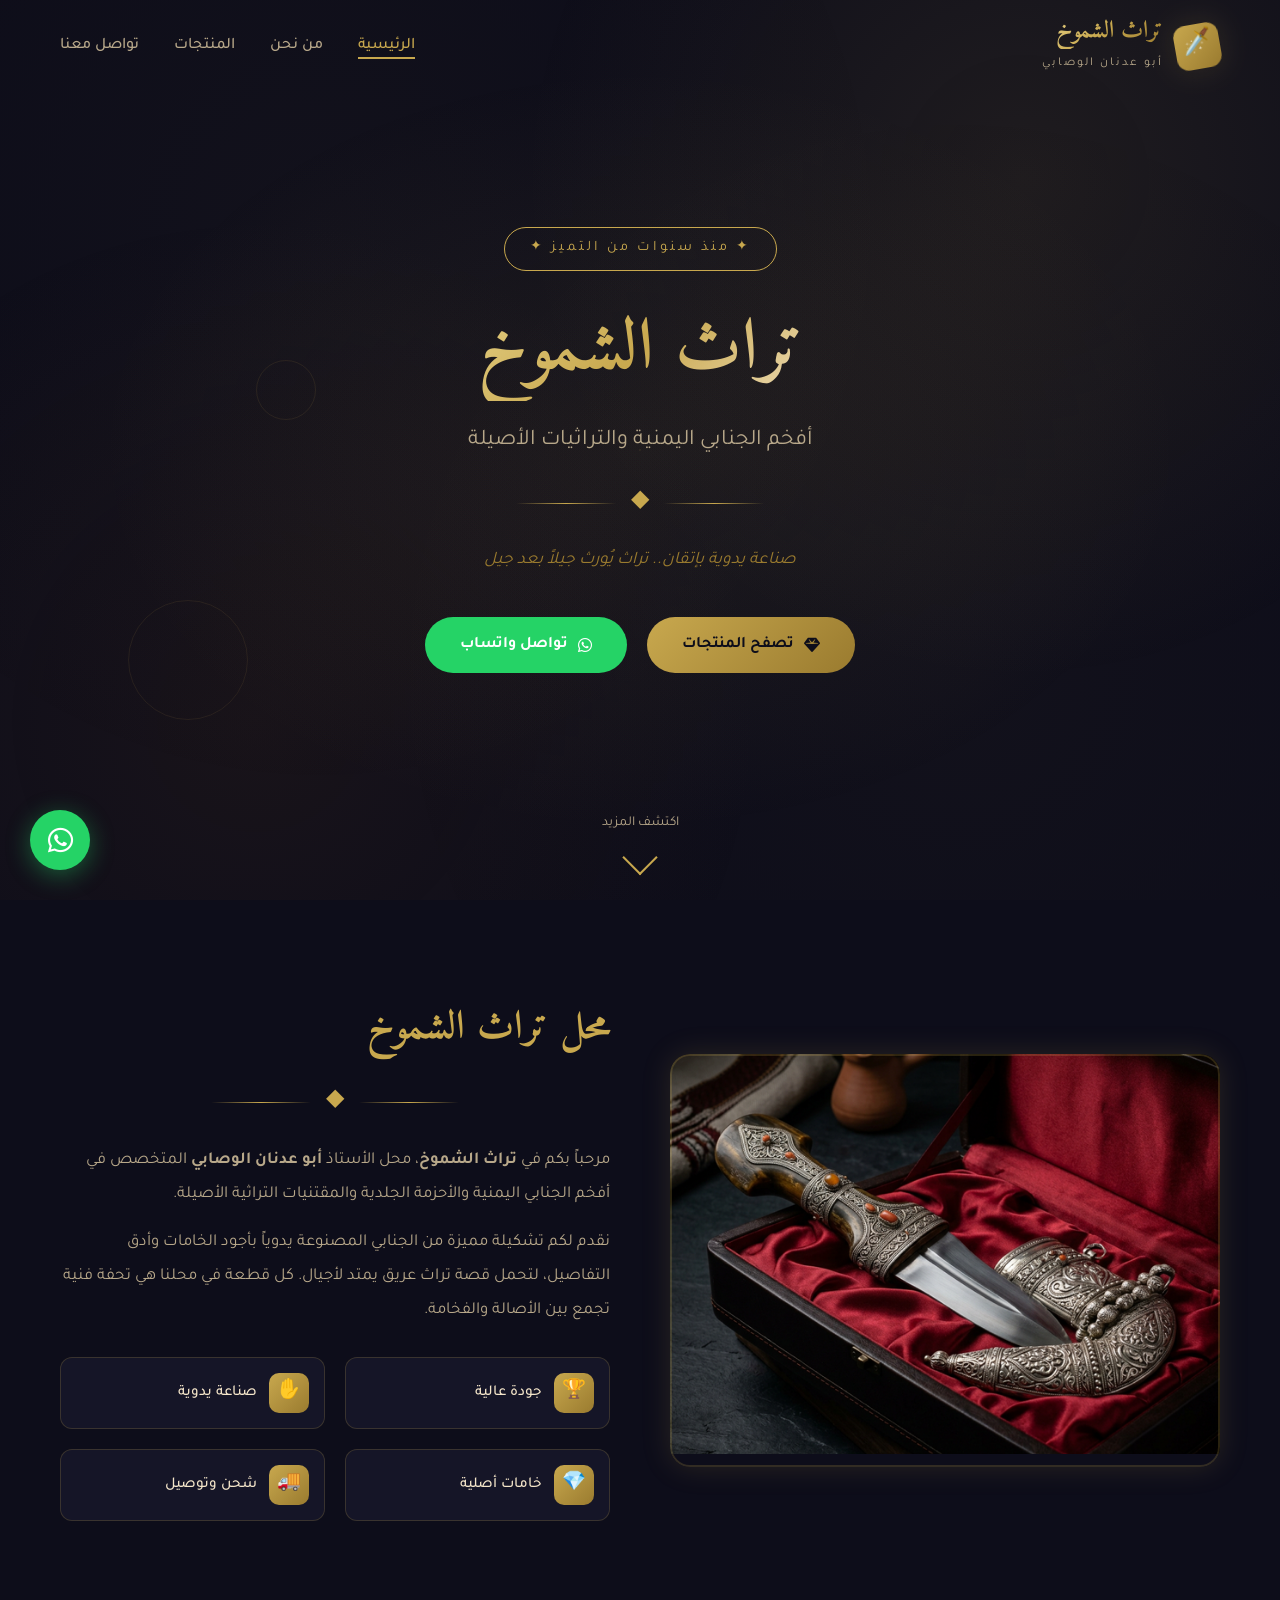
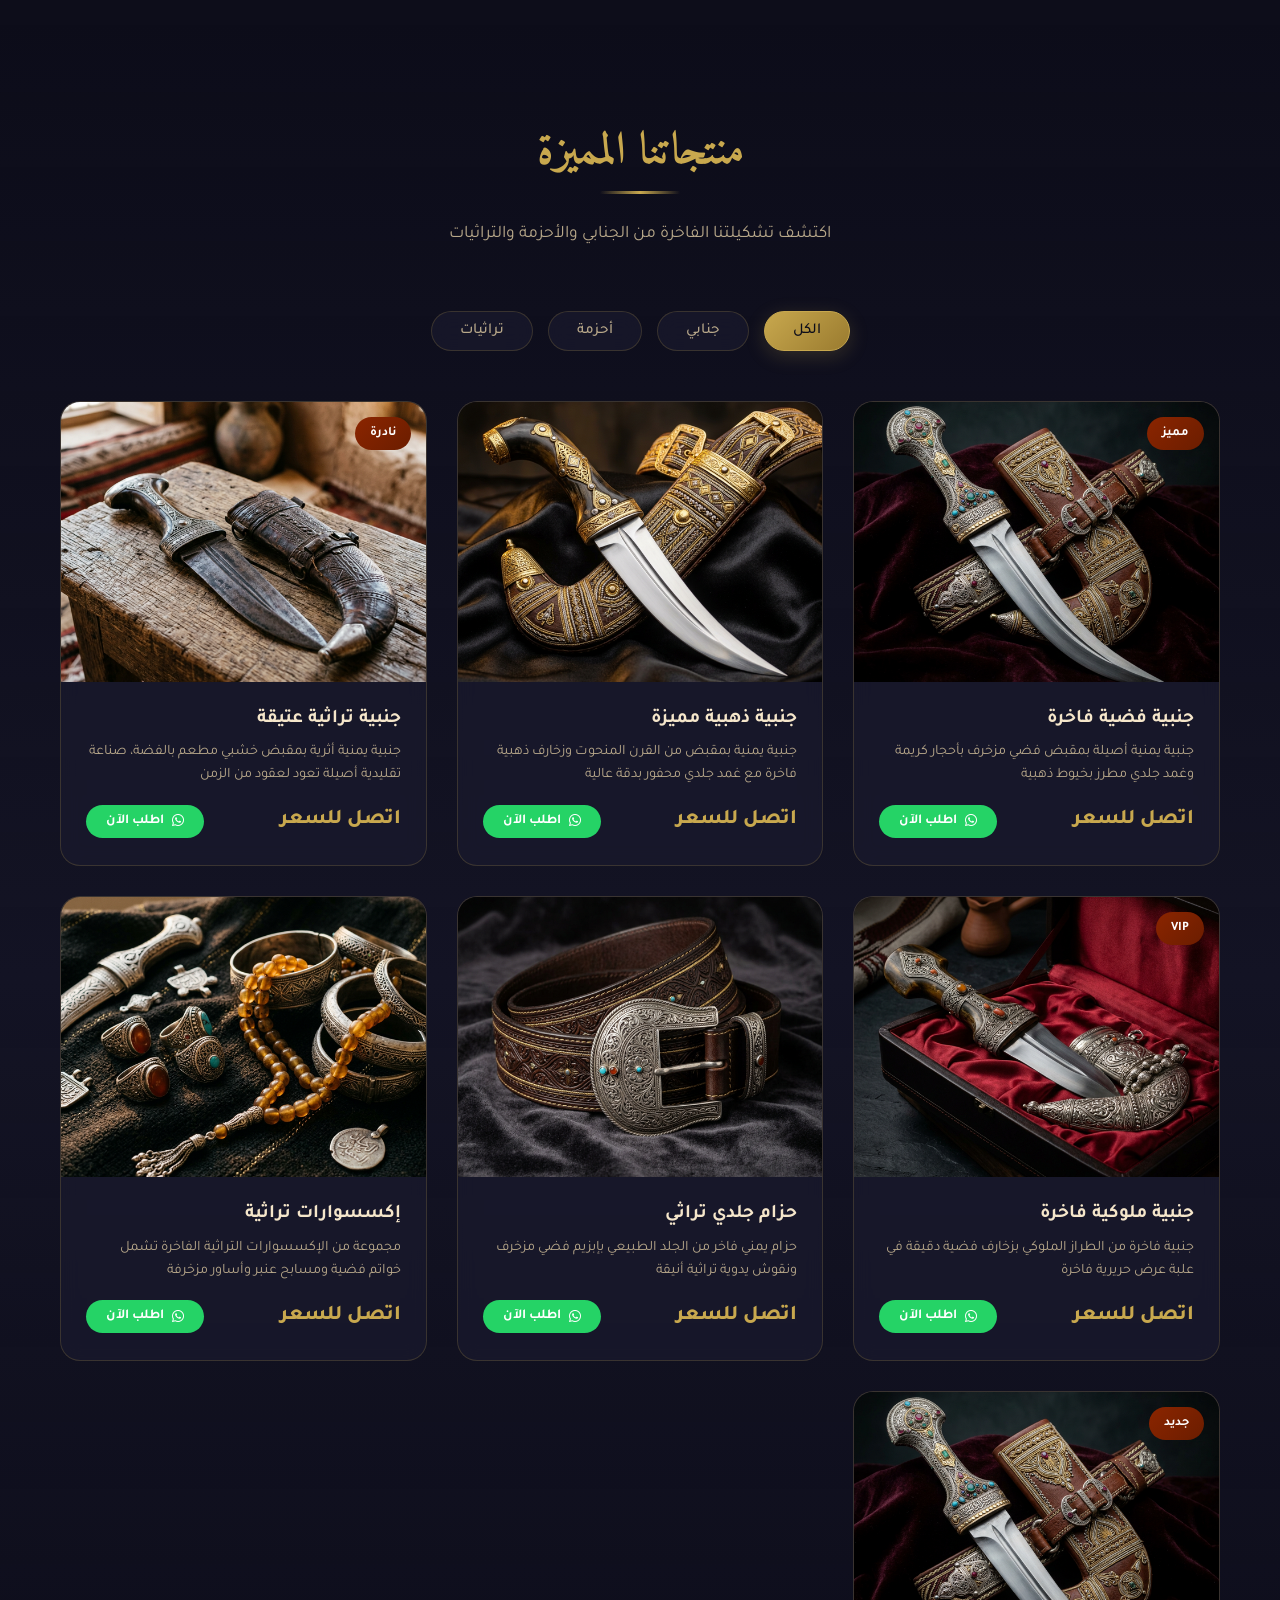
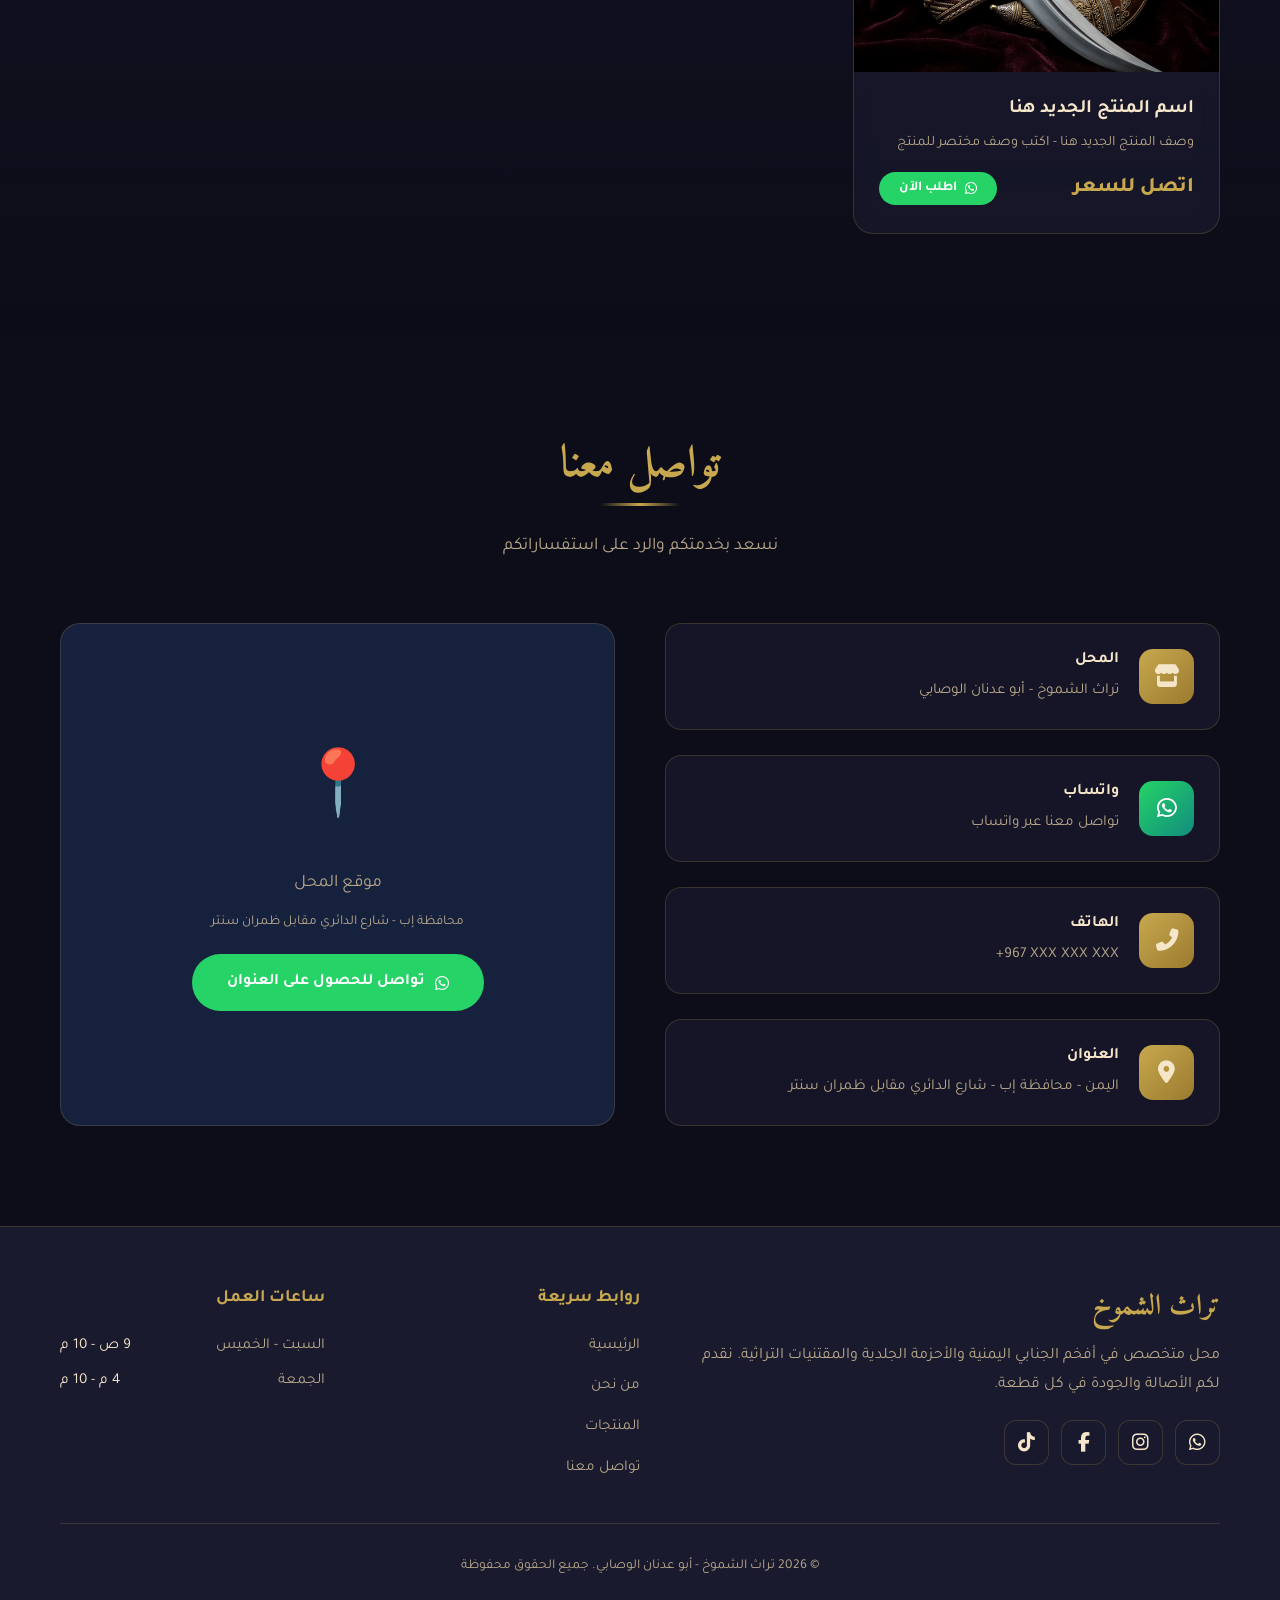
==== index.html @ 175dd7be "موقع تراث الشموخ مع لوحة الادارة و Firebase" ====
<!DOCTYPE html>
<html lang="ar" dir="rtl">
<head>
    <meta charset="UTF-8">
    <meta name="viewport" content="width=device-width, initial-scale=1.0">
    <meta name="description" content="تراث الشموخ - محل أبو عدنان الوصابي للجنابي والأحزمة والتراثيات. أفخم الجنابي اليمنية والأحزمة الجلدية والمقتنيات التراثية.">
    <meta name="keywords" content="جنابي, جنبية يمنية, أحزمة, تراثيات, أبو عدنان, الوصابي, تراث الشموخ">
    <title>تراث الشموخ | محل أبو عدنان الوصابي للجنابي والتراثيات</title>
    <link rel="stylesheet" href="style.css">
    <link rel="stylesheet" href="admin.css">
    <link rel="stylesheet" href="https://cdnjs.cloudflare.com/ajax/libs/font-awesome/6.5.1/css/all.min.css">
</head>
<body>

    <!-- ========== NAVIGATION ========== -->
    <nav class="navbar" id="navbar">
        <div class="container">
            <a href="#" class="logo">
                <div class="logo-icon">🗡️</div>
                <div class="logo-text">
                    <h1>تراث الشموخ</h1>
                    <span>أبو عدنان الوصابي</span>
                </div>
            </a>
            <ul class="nav-links" id="navLinks">
                <li><a href="#home" class="active">الرئيسية</a></li>
                <li><a href="#about">من نحن</a></li>
                <li><a href="#products">المنتجات</a></li>
                <li><a href="#contact">تواصل معنا</a></li>
            </ul>
            <div class="hamburger" id="hamburger">
                <span></span>
                <span></span>
                <span></span>
            </div>
        </div>
    </nav>

    <!-- ========== HERO SECTION ========== -->
    <section class="hero" id="home">
        <div class="hero-pattern"></div>
        <div class="floating-shape"></div>
        <div class="floating-shape"></div>
        <div class="floating-shape"></div>
        
        <div class="hero-content">
            <div class="hero-badge">✦ منذ سنوات من التميز ✦</div>
            <h1>تراث الشموخ</h1>
            <p class="subtitle">أفخم الجنابي اليمنية والتراثيات الأصيلة</p>
            <div class="ornament"><span>◆</span></div>
            <p class="tagline">صناعة يدوية بإتقان.. تراث يُورث جيلاً بعد جيل</p>
            <div class="hero-buttons">
                <a href="#products" class="btn btn-primary">
                    <i class="fas fa-gem"></i>
                    تصفح المنتجات
                </a>
                <a href="https://wa.me/967XXXXXXXXX" target="_blank" class="btn btn-whatsapp">
                    <i class="fab fa-whatsapp"></i>
                    تواصل واتساب
                </a>
            </div>
        </div>

        <div class="scroll-indicator">
            <span>اكتشف المزيد</span>
            <div class="arrow"></div>
        </div>
    </section>

    <!-- ========== ABOUT SECTION ========== -->
    <section class="about" id="about">
        <div class="container">
            <div class="about-grid">
                <div class="about-image animate-on-scroll">
                    <img src="images/janbiya_premium.png" alt="تراث الشموخ - جنبية فاخرة">
                </div>
                <div class="about-text animate-on-scroll">
                    <h2>محل تراث الشموخ</h2>
                    <div class="ornament"><span>◆</span></div>
                    <p>
                        مرحباً بكم في <strong>تراث الشموخ</strong>، محل الأستاذ <strong>أبو عدنان الوصابي</strong> المتخصص في أفخم الجنابي اليمنية والأحزمة الجلدية والمقتنيات التراثية الأصيلة.
                    </p>
                    <p>
                        نقدم لكم تشكيلة مميزة من الجنابي المصنوعة يدوياً بأجود الخامات وأدق التفاصيل، لتحمل قصة تراث عريق يمتد لأجيال. كل قطعة في محلنا هي تحفة فنية تجمع بين الأصالة والفخامة.
                    </p>
                    <div class="about-features">
                        <div class="feature-item">
                            <div class="feature-icon">🏆</div>
                            <span>جودة عالية</span>
                        </div>
                        <div class="feature-item">
                            <div class="feature-icon">✋</div>
                            <span>صناعة يدوية</span>
                        </div>
                        <div class="feature-item">
                            <div class="feature-icon">💎</div>
                            <span>خامات أصلية</span>
                        </div>
                        <div class="feature-item">
                            <div class="feature-icon">🚚</div>
                            <span>شحن وتوصيل</span>
                        </div>
                    </div>
                </div>
            </div>
        </div>
    </section>

    <!-- ========== PRODUCTS SECTION ========== -->
    <section class="products" id="products">
        <div class="container">
            <div class="section-title animate-on-scroll">
                <h2>منتجاتنا المميزة</h2>
                <p>اكتشف تشكيلتنا الفاخرة من الجنابي والأحزمة والتراثيات</p>
            </div>

            <div class="filter-buttons animate-on-scroll">
                <button class="filter-btn active" data-filter="all">الكل</button>
                <button class="filter-btn" data-filter="janbiya">جنابي</button>
                <button class="filter-btn" data-filter="belt">أحزمة</button>
                <button class="filter-btn" data-filter="heritage">تراثيات</button>
            </div>

            <div class="products-grid" id="productsGrid">
                <!-- Product 1 -->
                <div class="product-card" data-category="janbiya">
                    <div class="product-badge">مميز</div>
                    <div class="product-image" onclick="openLightbox(this)">
                        <img src="images/janbiya_silver.png" alt="جنبية فضية فاخرة">
                        <div class="product-overlay">
                            <button class="view-btn"><i class="fas fa-search-plus"></i> عرض الصورة</button>
                        </div>
                    </div>
                    <div class="product-info">
                        <h3>جنبية فضية فاخرة</h3>
                        <p class="product-desc">جنبية يمنية أصيلة بمقبض فضي مزخرف بأحجار كريمة وغمد جلدي مطرز بخيوط ذهبية</p>
                        <div class="product-footer">
                            <div class="product-price">
                                اتصل للسعر
                            </div>
                            <button class="order-btn" onclick="orderViaWhatsApp('جنبية فضية فاخرة')">
                                <i class="fab fa-whatsapp"></i> اطلب الآن
                            </button>
                        </div>
                    </div>
                </div>

                <!-- Product 2 -->
                <div class="product-card" data-category="janbiya">
                    <div class="product-image" onclick="openLightbox(this)">
                        <img src="images/janbiya_gold.png" alt="جنبية ذهبية مميزة">
                        <div class="product-overlay">
                            <button class="view-btn"><i class="fas fa-search-plus"></i> عرض الصورة</button>
                        </div>
                    </div>
                    <div class="product-info">
                        <h3>جنبية ذهبية مميزة</h3>
                        <p class="product-desc">جنبية يمنية بمقبض من القرن المنحوت وزخارف ذهبية فاخرة مع غمد جلدي محفور بدقة عالية</p>
                        <div class="product-footer">
                            <div class="product-price">
                                اتصل للسعر
                            </div>
                            <button class="order-btn" onclick="orderViaWhatsApp('جنبية ذهبية مميزة')">
                                <i class="fab fa-whatsapp"></i> اطلب الآن
                            </button>
                        </div>
                    </div>
                </div>

                <!-- Product 3 -->
                <div class="product-card" data-category="janbiya">
                    <div class="product-badge">نادرة</div>
                    <div class="product-image" onclick="openLightbox(this)">
                        <img src="images/janbiya_antique.png" alt="جنبية تراثية عتيقة">
                        <div class="product-overlay">
                            <button class="view-btn"><i class="fas fa-search-plus"></i> عرض الصورة</button>
                        </div>
                    </div>
                    <div class="product-info">
                        <h3>جنبية تراثية عتيقة</h3>
                        <p class="product-desc">جنبية يمنية أثرية بمقبض خشبي مطعم بالفضة، صناعة تقليدية أصيلة تعود لعقود من الزمن</p>
                        <div class="product-footer">
                            <div class="product-price">
                                اتصل للسعر
                            </div>
                            <button class="order-btn" onclick="orderViaWhatsApp('جنبية تراثية عتيقة')">
                                <i class="fab fa-whatsapp"></i> اطلب الآن
                            </button>
                        </div>
                    </div>
                </div>

                <!-- Product 4 -->
                <div class="product-card" data-category="janbiya">
                    <div class="product-badge">VIP</div>
                    <div class="product-image" onclick="openLightbox(this)">
                        <img src="images/janbiya_premium.png" alt="جنبية ملوكية فاخرة">
                        <div class="product-overlay">
                            <button class="view-btn"><i class="fas fa-search-plus"></i> عرض الصورة</button>
                        </div>
                    </div>
                    <div class="product-info">
                        <h3>جنبية ملوكية فاخرة</h3>
                        <p class="product-desc">جنبية فاخرة من الطراز الملوكي بزخارف فضية دقيقة في علبة عرض حريرية فاخرة</p>
                        <div class="product-footer">
                            <div class="product-price">
                                اتصل للسعر
                            </div>
                            <button class="order-btn" onclick="orderViaWhatsApp('جنبية ملوكية فاخرة')">
                                <i class="fab fa-whatsapp"></i> اطلب الآن
                            </button>
                        </div>
                    </div>
                </div>

                <!-- Product 5 -->
                <div class="product-card" data-category="belt">
                    <div class="product-image" onclick="openLightbox(this)">
                        <img src="images/belt_traditional.png" alt="حزام جلدي تراثي">
                        <div class="product-overlay">
                            <button class="view-btn"><i class="fas fa-search-plus"></i> عرض الصورة</button>
                        </div>
                    </div>
                    <div class="product-info">
                        <h3>حزام جلدي تراثي</h3>
                        <p class="product-desc">حزام يمني فاخر من الجلد الطبيعي بإبزيم فضي مزخرف ونقوش يدوية تراثية أنيقة</p>
                        <div class="product-footer">
                            <div class="product-price">
                                اتصل للسعر
                            </div>
                            <button class="order-btn" onclick="orderViaWhatsApp('حزام جلدي تراثي')">
                                <i class="fab fa-whatsapp"></i> اطلب الآن
                            </button>
                        </div>
                    </div>
                </div>

                <!-- Product 6 -->
                <div class="product-card" data-category="heritage">
                    <div class="product-image" onclick="openLightbox(this)">
                        <img src="images/heritage_accessories.png" alt="إكسسوارات تراثية">
                        <div class="product-overlay">
                            <button class="view-btn"><i class="fas fa-search-plus"></i> عرض الصورة</button>
                        </div>
                    </div>
                    <div class="product-info">
                        <h3>إكسسوارات تراثية</h3>
                        <p class="product-desc">مجموعة من الإكسسوارات التراثية الفاخرة تشمل خواتم فضية ومسابح عنبر وأساور مزخرفة</p>
                        <div class="product-footer">
                            <div class="product-price">
                                اتصل للسعر
                            </div>
                            <button class="order-btn" onclick="orderViaWhatsApp('إكسسوارات تراثية')">
                                <i class="fab fa-whatsapp"></i> اطلب الآن
                            </button>
                        </div>
                    </div>
                </div>

                <!-- ============================================================
                     📋 دليل إضافة منتج جديد:
                     ============================================================
                     1. انسخ كارت المنتج أدناه (من <div class="product-card" إلى </div> الأخيرة)
                     2. غيّر الصورة: ضع صورة المنتج في مجلد images واكتب اسمها في src
                     3. غيّر اسم المنتج في <h3>
                     4. غيّر الوصف في <p class="product-desc">
                     5. غيّر الفئة في data-category: اكتب "janbiya" للجنابي أو "belt" للأحزمة أو "heritage" للتراثيات
                     
                     ⭐ لإخفاء المنتج عن الزوار: أضف data-hidden="true" 
                     ⭐ لإظهار المنتج للزوار: احذف data-hidden="true" أو غيّرها إلى data-hidden="false"
                     ⭐ لإضافة شارة (مميز/نادرة/VIP): أضف <div class="product-badge">مميز</div> بعد بداية product-card
                     ============================================================ -->

                <!-- 🔒 منتج مخفي - مثال (غيّر data-hidden="false" لإظهاره) -->
                <div class="product-card" data-category="janbiya" data-hidden="true">
                    <div class="product-badge">جديد</div>
                    <div class="product-image" onclick="openLightbox(this)">
                        <img src="images/janbiya_silver.png" alt="منتج جديد - اسم المنتج هنا">
                        <div class="product-overlay">
                            <button class="view-btn"><i class="fas fa-search-plus"></i> عرض الصورة</button>
                        </div>
                    </div>
                    <div class="product-info">
                        <h3>اسم المنتج الجديد هنا</h3>
                        <p class="product-desc">وصف المنتج الجديد هنا - اكتب وصف مختصر للمنتج</p>
                        <div class="product-footer">
                            <div class="product-price">
                                اتصل للسعر
                            </div>
                            <button class="order-btn" onclick="orderViaWhatsApp('اسم المنتج الجديد هنا')">
                                <i class="fab fa-whatsapp"></i> اطلب الآن
                            </button>
                        </div>
                    </div>
                </div>

            </div>
        </div>
    </section>

    <!-- ========== CONTACT SECTION ========== -->
    <section class="contact" id="contact">
        <div class="container">
            <div class="section-title animate-on-scroll">
                <h2>تواصل معنا</h2>
                <p>نسعد بخدمتكم والرد على استفساراتكم</p>
            </div>

            <div class="contact-grid">
                <div class="contact-info animate-on-scroll">
                    <div class="contact-card">
                        <div class="contact-icon">
                            <i class="fas fa-store"></i>
                        </div>
                        <div>
                            <h4>المحل</h4>
                            <p>تراث الشموخ - أبو عدنان الوصابي</p>
                        </div>
                    </div>
                    <a href="https://wa.me/967XXXXXXXXX" target="_blank" class="contact-card">
                        <div class="contact-icon" style="background: linear-gradient(135deg, #25D366, #128C7E);">
                            <i class="fab fa-whatsapp" style="color: #fff;"></i>
                        </div>
                        <div>
                            <h4>واتساب</h4>
                            <p>تواصل معنا عبر واتساب</p>
                        </div>
                    </a>
                    <div class="contact-card">
                        <div class="contact-icon">
                            <i class="fas fa-phone-alt"></i>
                        </div>
                        <div>
                            <h4>الهاتف</h4>
                            <p dir="ltr">+967 XXX XXX XXX</p>
                        </div>
                    </div>
                    <div class="contact-card">
                        <div class="contact-icon">
                            <i class="fas fa-map-marker-alt"></i>
                        </div>
                        <div>
                            <h4>العنوان</h4>
                            <p>اليمن - محافظة إب - شارع الدائري مقابل ظمران سنتر</p>
                        </div>
                    </div>
                </div>

                <div class="contact-map animate-on-scroll">
                    <div class="map-placeholder">
                        <span class="map-icon">📍</span>
                        <p>موقع المحل</p>
                        <p style="font-size: 0.85rem; margin-top: 10px;">محافظة إب - شارع الدائري مقابل ظمران سنتر</p>
                        <a href="https://wa.me/967XXXXXXXXX" target="_blank" class="btn btn-whatsapp" style="margin-top: 20px;">
                            <i class="fab fa-whatsapp"></i> تواصل للحصول على العنوان
                        </a>
                    </div>
                </div>
            </div>
        </div>
    </section>

    <!-- ========== FOOTER ========== -->
    <footer class="footer">
        <div class="container">
            <div class="footer-content">
                <div class="footer-about">
                    <h3>تراث الشموخ</h3>
                    <p>محل متخصص في أفخم الجنابي اليمنية والأحزمة الجلدية والمقتنيات التراثية. نقدم لكم الأصالة والجودة في كل قطعة.</p>
                    <div class="social-links">
                        <a href="https://wa.me/967XXXXXXXXX" target="_blank" class="social-link whatsapp" aria-label="واتساب" title="واتساب">
                            <i class="fab fa-whatsapp"></i>
                        </a>
                        <a href="https://instagram.com/" target="_blank" class="social-link instagram" aria-label="انستقرام" title="انستقرام">
                            <i class="fab fa-instagram"></i>
                        </a>
                        <a href="https://facebook.com/" target="_blank" class="social-link facebook" aria-label="فيسبوك" title="فيسبوك">
                            <i class="fab fa-facebook-f"></i>
                        </a>
                        <a href="https://tiktok.com/" target="_blank" class="social-link tiktok" aria-label="تيك توك" title="تيك توك">
                            <i class="fab fa-tiktok"></i>
                        </a>
                    </div>
                </div>

                <div class="footer-links">
                    <h4>روابط سريعة</h4>
                    <ul>
                        <li><a href="#home">الرئيسية</a></li>
                        <li><a href="#about">من نحن</a></li>
                        <li><a href="#products">المنتجات</a></li>
                        <li><a href="#contact">تواصل معنا</a></li>
                    </ul>
                </div>

                <div class="footer-hours">
                    <h4>ساعات العمل</h4>
                    <p>السبت - الخميس <span>9 ص - 10 م</span></p>
                    <p>الجمعة <span>4 م - 10 م</span></p>
                </div>
            </div>

            <div class="footer-bottom">
                <p>© 2026 تراث الشموخ - أبو عدنان الوصابي. جميع الحقوق محفوظة</p>
            </div>
        </div>
    </footer>

    <!-- ========== LIGHTBOX ========== -->
    <div class="lightbox" id="lightbox">
        <button class="lightbox-close" onclick="closeLightbox()">✕</button>
        <img src="" alt="عرض المنتج" id="lightboxImg">
    </div>

    <!-- ========== WHATSAPP FLOAT ========== -->
    <a href="https://wa.me/967XXXXXXXXX" target="_blank" class="whatsapp-float" title="تواصل واتساب">
        <i class="fab fa-whatsapp"></i>
    </a>

    <!-- ========== ADMIN PANEL ========== -->

    <!-- Admin Login Overlay -->
    <div class="admin-login-overlay" id="adminLoginOverlay">
        <div class="admin-login-box">
            <h2>🔐 لوحة الإدارة</h2>
            <p>أدخل كلمة المرور للدخول</p>
            <input type="password" class="admin-input" id="adminPassword" placeholder="كلمة المرور">
            <button class="admin-login-btn" onclick="attemptAdminLogin()">دخول</button>
            <button class="admin-cancel-btn" onclick="hideAdminLogin()">إلغاء</button>
            <p class="login-error" id="loginError">❌ كلمة المرور غير صحيحة</p>
        </div>
    </div>

    <!-- Admin Toolbar -->
    <div class="admin-toolbar" id="adminToolbar">
        <button class="admin-tool-btn" onclick="showAddProductModal()">
            <i class="fas fa-plus"></i>
            <span class="tooltip">إضافة منتج</span>
        </button>
        <button class="admin-tool-btn" onclick="exitAdminMode()">
            <i class="fas fa-sign-out-alt"></i>
            <span class="tooltip">خروج من الإدارة</span>
        </button>
    </div>
    <div class="admin-badge" id="adminBadge">⚙️ وضع الإدارة</div>

    <!-- Add/Edit Product Modal -->
    <div class="product-modal-overlay" id="productModalOverlay">
        <div class="product-modal">
            <h2 id="modalTitle">إضافة منتج جديد</h2>
            <div class="form-group">
                <label>اسم المنتج *</label>
                <input type="text" id="productName" placeholder="مثال: جنبية فضية فاخرة">
            </div>
            <div class="form-group">
                <label>وصف المنتج</label>
                <textarea id="productDesc" placeholder="وصف مختصر للمنتج..."></textarea>
            </div>
            <div class="form-row">
                <div class="form-group">
                    <label>السعر</label>
                    <input type="text" id="productPrice" placeholder="اتصل للسعر" value="اتصل للسعر">
                </div>
                <div class="form-group">
                    <label>الفئة</label>
                    <select id="productCategory">
                        <option value="janbiya">جنابي</option>
                        <option value="belt">أحزمة</option>
                        <option value="heritage">تراثيات</option>
                    </select>
                </div>
            </div>
            <div class="form-row">
                <div class="form-group">
                    <label>الشارة (اختياري)</label>
                    <input type="text" id="productBadge" placeholder="مثال: مميز، نادرة، VIP، جديد">
                </div>
                <div class="form-group">
                    <label>الحالة</label>
                    <select id="productHidden">
                        <option value="false">ظاهر للعملاء</option>
                        <option value="true">مخفي (مسودة)</option>
                    </select>
                </div>
            </div>
            <div class="form-group">
                <label>صورة المنتج</label>
                <div class="image-upload-area">
                    <i class="fas fa-cloud-upload-alt"></i>
                    <p>اضغط هنا أو اسحب صورة المنتج</p>
                    <input type="file" id="productImage" accept="image/*" onchange="previewImage(this)">
                </div>
                <img class="image-preview" id="imagePreview" alt="معاينة">
            </div>
            <div class="modal-buttons">
                <button class="modal-btn save-btn" onclick="saveProduct()">💾 حفظ المنتج</button>
                <button class="modal-btn cancel-modal-btn" onclick="closeProductModal()">إلغاء</button>
            </div>
        </div>
    </div>

    <!-- Delete Confirmation Modal -->
    <div class="product-modal-overlay" id="deleteModalOverlay">
        <div class="product-modal confirm-modal">
            <div class="confirm-icon">⚠️</div>
            <h2>تأكيد الحذف</h2>
            <p>هل أنت متأكد من حذف هذا المنتج؟</p>
            <p class="product-name-confirm" id="deleteProductName"></p>
            <div class="modal-buttons">
                <button class="modal-btn delete-confirm-btn" onclick="executeDelete()">🗑️ نعم، احذف</button>
                <button class="modal-btn cancel-modal-btn" onclick="closeDeleteModal()">إلغاء</button>
            </div>
        </div>
    </div>

    <!-- Firebase SDK -->
    <script src="https://www.gstatic.com/firebasejs/9.23.0/firebase-app-compat.js"></script>
    <script src="https://www.gstatic.com/firebasejs/9.23.0/firebase-firestore-compat.js"></script>
    <script src="firebase-config.js"></script>

    <script src="script.js"></script>
</body>
</html>
---- style.css ----
/* ============================================
   تراث الشموخ - Heritage of Pride
   Premium Heritage Shop Design System
   ============================================ */

@import url('https://fonts.googleapis.com/css2?family=Tajawal:wght@300;400;500;700;800;900&family=Amiri:wght@400;700&display=swap');

/* === CSS Variables === */
:root {
    --gold: #C8A84E;
    --gold-light: #E8D48B;
    --gold-dark: #9A7B2F;
    --brown: #5D3A1A;
    --brown-dark: #3D2410;
    --dark-bg: #0D0D1A;
    --dark-surface: #1A1A2E;
    --dark-card: #16213E;
    --cream: #F5E6CA;
    --cream-light: #FFF8EE;
    --text-primary: #F5E6CA;
    --text-secondary: #B8A88A;
    --accent-red: #8B2500;
    --glass-bg: rgba(26, 26, 46, 0.7);
    --glass-border: rgba(200, 168, 78, 0.2);
    --shadow-gold: 0 0 30px rgba(200, 168, 78, 0.15);
    --transition: all 0.4s cubic-bezier(0.25, 0.46, 0.45, 0.94);
}

/* === Reset & Base === */
*, *::before, *::after {
    margin: 0;
    padding: 0;
    box-sizing: border-box;
}

html {
    scroll-behavior: smooth;
    font-size: 16px;
}

body {
    font-family: 'Tajawal', sans-serif;
    background-color: var(--dark-bg);
    color: var(--text-primary);
    direction: rtl;
    overflow-x: hidden;
    line-height: 1.8;
}

/* === Islamic Pattern Background === */
body::before {
    content: '';
    position: fixed;
    top: 0;
    left: 0;
    width: 100%;
    height: 100%;
    background-image: 
        radial-gradient(circle at 25% 25%, rgba(200, 168, 78, 0.03) 0%, transparent 50%),
        radial-gradient(circle at 75% 75%, rgba(200, 168, 78, 0.03) 0%, transparent 50%);
    pointer-events: none;
    z-index: 0;
}

/* === Scrollbar === */
::-webkit-scrollbar {
    width: 8px;
}
::-webkit-scrollbar-track {
    background: var(--dark-bg);
}
::-webkit-scrollbar-thumb {
    background: var(--gold-dark);
    border-radius: 4px;
}
::-webkit-scrollbar-thumb:hover {
    background: var(--gold);
}

/* === Typography === */
h1, h2, h3, h4, h5, h6 {
    font-family: 'Amiri', serif;
    color: var(--gold);
    line-height: 1.4;
}

a {
    text-decoration: none;
    color: inherit;
    transition: var(--transition);
}

/* === Utilities === */
.container {
    max-width: 1200px;
    margin: 0 auto;
    padding: 0 20px;
}

.section-title {
    text-align: center;
    margin-bottom: 60px;
    position: relative;
}

.section-title h2 {
    font-size: 2.8rem;
    margin-bottom: 15px;
    position: relative;
    display: inline-block;
}

.section-title h2::after {
    content: '';
    position: absolute;
    bottom: -10px;
    right: 50%;
    transform: translateX(50%);
    width: 80px;
    height: 3px;
    background: linear-gradient(90deg, transparent, var(--gold), transparent);
}

.section-title p {
    color: var(--text-secondary);
    font-size: 1.1rem;
    margin-top: 20px;
}

/* === Ornamental Divider === */
.ornament {
    display: flex;
    align-items: center;
    justify-content: center;
    gap: 15px;
    margin: 20px 0;
}

.ornament::before,
.ornament::after {
    content: '';
    width: 100px;
    height: 1px;
    background: linear-gradient(90deg, transparent, var(--gold), transparent);
}

.ornament span {
    color: var(--gold);
    font-size: 1.5rem;
}

/* ============================================
   NAVIGATION
   ============================================ */
.navbar {
    position: fixed;
    top: 0;
    right: 0;
    left: 0;
    z-index: 1000;
    padding: 15px 0;
    transition: var(--transition);
    background: transparent;
}

.navbar.scrolled {
    background: rgba(13, 13, 26, 0.95);
    backdrop-filter: blur(20px);
    -webkit-backdrop-filter: blur(20px);
    padding: 10px 0;
    box-shadow: 0 2px 30px rgba(0, 0, 0, 0.3);
    border-bottom: 1px solid var(--glass-border);
}

.navbar .container {
    display: flex;
    justify-content: space-between;
    align-items: center;
}

.logo {
    display: flex;
    align-items: center;
    gap: 12px;
}

.logo-icon {
    width: 45px;
    height: 45px;
    background: linear-gradient(135deg, var(--gold), var(--gold-dark));
    border-radius: 12px;
    display: flex;
    align-items: center;
    justify-content: center;
    font-size: 1.5rem;
    transform: rotate(-10deg);
    box-shadow: var(--shadow-gold);
}

.logo-text h1 {
    font-size: 1.5rem;
    background: linear-gradient(135deg, var(--gold-light), var(--gold), var(--gold-dark));
    -webkit-background-clip: text;
    -webkit-text-fill-color: transparent;
    background-clip: text;
}

.logo-text span {
    font-size: 0.75rem;
    color: var(--text-secondary);
    letter-spacing: 2px;
}

.nav-links {
    display: flex;
    list-style: none;
    gap: 35px;
    align-items: center;
}

.nav-links a {
    font-size: 1rem;
    font-weight: 500;
    color: var(--text-secondary);
    position: relative;
    padding: 5px 0;
}

.nav-links a::after {
    content: '';
    position: absolute;
    bottom: 0;
    right: 0;
    width: 0;
    height: 2px;
    background: var(--gold);
    transition: var(--transition);
}

.nav-links a:hover,
.nav-links a.active {
    color: var(--gold);
}

.nav-links a:hover::after,
.nav-links a.active::after {
    width: 100%;
}

/* Hamburger */
.hamburger {
    display: none;
    flex-direction: column;
    gap: 6px;
    cursor: pointer;
    padding: 5px;
    z-index: 1001;
}

.hamburger span {
    width: 28px;
    height: 2px;
    background: var(--gold);
    transition: var(--transition);
    border-radius: 2px;
}

.hamburger.active span:nth-child(1) {
    transform: rotate(45deg) translate(6px, 6px);
}
.hamburger.active span:nth-child(2) {
    opacity: 0;
}
.hamburger.active span:nth-child(3) {
    transform: rotate(-45deg) translate(6px, -6px);
}

/* ============================================
   HERO SECTION
   ============================================ */
.hero {
    min-height: 100vh;
    display: flex;
    align-items: center;
    justify-content: center;
    position: relative;
    overflow: hidden;
    text-align: center;
}

.hero::before {
    content: '';
    position: absolute;
    inset: 0;
    background: 
        radial-gradient(ellipse at center, rgba(200, 168, 78, 0.08) 0%, transparent 60%),
        radial-gradient(circle at 20% 80%, rgba(93, 58, 26, 0.15) 0%, transparent 40%),
        radial-gradient(circle at 80% 20%, rgba(200, 168, 78, 0.1) 0%, transparent 40%);
    z-index: 1;
}

/* Animated geometric pattern */
.hero-pattern {
    position: absolute;
    inset: 0;
    opacity: 0.04;
    background-image: 
        repeating-conic-gradient(var(--gold) 0% 25%, transparent 0% 50%) 
        0 0 / 60px 60px;
    animation: patternMove 30s linear infinite;
}

@keyframes patternMove {
    to { transform: translate(60px, 60px); }
}

.hero-content {
    position: relative;
    z-index: 2;
    max-width: 800px;
    padding: 0 20px;
}

.hero-badge {
    display: inline-block;
    padding: 8px 25px;
    border: 1px solid var(--gold);
    border-radius: 50px;
    color: var(--gold);
    font-size: 0.9rem;
    letter-spacing: 3px;
    margin-bottom: 30px;
    animation: fadeInDown 1s ease;
}

.hero-content h1 {
    font-size: 4.5rem;
    margin-bottom: 20px;
    background: linear-gradient(135deg, var(--gold-light), var(--gold), var(--cream));
    -webkit-background-clip: text;
    -webkit-text-fill-color: transparent;
    background-clip: text;
    animation: fadeInUp 1s ease 0.3s backwards;
    text-shadow: none;
}

.hero-content .subtitle {
    font-size: 1.4rem;
    color: var(--text-secondary);
    margin-bottom: 15px;
    animation: fadeInUp 1s ease 0.5s backwards;
}

.hero-content .tagline {
    font-size: 1.1rem;
    color: var(--gold-dark);
    font-style: italic;
    margin-bottom: 40px;
    animation: fadeInUp 1s ease 0.7s backwards;
}

.hero-buttons {
    display: flex;
    gap: 20px;
    justify-content: center;
    flex-wrap: wrap;
    animation: fadeInUp 1s ease 0.9s backwards;
}

/* === Buttons === */
.btn {
    display: inline-flex;
    align-items: center;
    gap: 10px;
    padding: 14px 35px;
    border-radius: 50px;
    font-family: 'Tajawal', sans-serif;
    font-size: 1rem;
    font-weight: 600;
    cursor: pointer;
    transition: var(--transition);
    border: none;
    position: relative;
    overflow: hidden;
}

.btn-primary {
    background: linear-gradient(135deg, var(--gold), var(--gold-dark));
    color: var(--dark-bg);
}

.btn-primary:hover {
    transform: translateY(-3px);
    box-shadow: 0 10px 30px rgba(200, 168, 78, 0.3);
}

.btn-outline {
    background: transparent;
    border: 2px solid var(--gold);
    color: var(--gold);
}

.btn-outline:hover {
    background: var(--gold);
    color: var(--dark-bg);
    transform: translateY(-3px);
}

.btn-whatsapp {
    background: #25D366;
    color: #fff;
}

.btn-whatsapp:hover {
    background: #128C7E;
    transform: translateY(-3px);
    box-shadow: 0 10px 30px rgba(37, 211, 102, 0.3);
}

/* Floating shapes */
.floating-shape {
    position: absolute;
    border: 1px solid rgba(200, 168, 78, 0.1);
    border-radius: 50%;
    animation: float 6s ease-in-out infinite;
}

.floating-shape:nth-child(1) {
    width: 80px; height: 80px;
    top: 20%; right: 10%;
    animation-delay: 0s;
}
.floating-shape:nth-child(2) {
    width: 120px; height: 120px;
    bottom: 20%; left: 10%;
    animation-delay: 2s;
}
.floating-shape:nth-child(3) {
    width: 60px; height: 60px;
    top: 40%; left: 20%;
    animation-delay: 4s;
}

@keyframes float {
    0%, 100% { transform: translateY(0) rotate(0deg); }
    50% { transform: translateY(-20px) rotate(180deg); }
}

/* Scroll indicator */
.scroll-indicator {
    position: absolute;
    bottom: 30px;
    left: 50%;
    transform: translateX(-50%);
    z-index: 2;
    display: flex;
    flex-direction: column;
    align-items: center;
    gap: 10px;
    color: var(--text-secondary);
    font-size: 0.85rem;
    animation: bounce 2s infinite;
}

.scroll-indicator .arrow {
    width: 25px;
    height: 25px;
    border-right: 2px solid var(--gold);
    border-bottom: 2px solid var(--gold);
    transform: rotate(45deg);
}

@keyframes bounce {
    0%, 100% { transform: translateX(-50%) translateY(0); }
    50% { transform: translateX(-50%) translateY(10px); }
}

/* ============================================
   ABOUT SECTION
   ============================================ */
.about {
    padding: 100px 0;
    position: relative;
}

.about-grid {
    display: grid;
    grid-template-columns: 1fr 1fr;
    gap: 60px;
    align-items: center;
}

.about-image {
    position: relative;
    border-radius: 20px;
    overflow: hidden;
    box-shadow: var(--shadow-gold);
}

.about-image img {
    width: 100%;
    height: 400px;
    object-fit: cover;
    transition: var(--transition);
}

.about-image:hover img {
    transform: scale(1.05);
}

.about-image::after {
    content: '';
    position: absolute;
    inset: 0;
    border: 2px solid var(--glass-border);
    border-radius: 20px;
    pointer-events: none;
}

.about-text h2 {
    font-size: 2.5rem;
    margin-bottom: 25px;
}

.about-text p {
    color: var(--text-secondary);
    font-size: 1.05rem;
    margin-bottom: 15px;
    line-height: 2;
}

.about-features {
    display: grid;
    grid-template-columns: 1fr 1fr;
    gap: 20px;
    margin-top: 30px;
}

.feature-item {
    display: flex;
    align-items: center;
    gap: 12px;
    padding: 15px;
    background: var(--glass-bg);
    border: 1px solid var(--glass-border);
    border-radius: 12px;
    backdrop-filter: blur(10px);
    transition: var(--transition);
}

.feature-item:hover {
    border-color: var(--gold);
    transform: translateY(-3px);
}

.feature-icon {
    width: 40px;
    height: 40px;
    background: linear-gradient(135deg, var(--gold), var(--gold-dark));
    border-radius: 10px;
    display: flex;
    align-items: center;
    justify-content: center;
    font-size: 1.2rem;
    flex-shrink: 0;
}

.feature-item span {
    font-weight: 500;
    font-size: 0.95rem;
}

/* ============================================
   PRODUCTS SECTION
   ============================================ */
.products {
    padding: 100px 0;
    position: relative;
    background: linear-gradient(180deg, transparent, rgba(26, 26, 46, 0.5), transparent);
}

/* Filter buttons */
.filter-buttons {
    display: flex;
    justify-content: center;
    gap: 15px;
    margin-bottom: 50px;
    flex-wrap: wrap;
}

.filter-btn {
    padding: 10px 28px;
    border: 1px solid var(--glass-border);
    background: var(--glass-bg);
    color: var(--text-secondary);
    border-radius: 50px;
    cursor: pointer;
    font-family: 'Tajawal', sans-serif;
    font-size: 0.95rem;
    font-weight: 500;
    transition: var(--transition);
    backdrop-filter: blur(10px);
}

.filter-btn:hover,
.filter-btn.active {
    background: linear-gradient(135deg, var(--gold), var(--gold-dark));
    color: var(--dark-bg);
    border-color: var(--gold);
    box-shadow: 0 5px 20px rgba(200, 168, 78, 0.2);
}

/* Product grid */
.products-grid {
    display: grid;
    grid-template-columns: repeat(3, 1fr);
    gap: 30px;
}

.product-card {
    background: var(--glass-bg);
    border: 1px solid var(--glass-border);
    border-radius: 20px;
    overflow: hidden;
    backdrop-filter: blur(10px);
    transition: var(--transition);
    position: relative;
    animation: fadeInUp 0.6s ease backwards;
}

.product-card:hover {
    transform: translateY(-10px);
    box-shadow: var(--shadow-gold);
    border-color: var(--gold);
}

.product-card:nth-child(1) { animation-delay: 0.1s; }
.product-card:nth-child(2) { animation-delay: 0.2s; }
.product-card:nth-child(3) { animation-delay: 0.3s; }
.product-card:nth-child(4) { animation-delay: 0.4s; }
.product-card:nth-child(5) { animation-delay: 0.5s; }
.product-card:nth-child(6) { animation-delay: 0.6s; }

.product-badge {
    position: absolute;
    top: 15px;
    right: 15px;
    background: linear-gradient(135deg, var(--accent-red), #6B1D00);
    color: #fff;
    padding: 5px 15px;
    border-radius: 50px;
    font-size: 0.8rem;
    font-weight: 600;
    z-index: 2;
}

.product-image {
    position: relative;
    height: 280px;
    overflow: hidden;
    cursor: pointer;
}

.product-image img {
    width: 100%;
    height: 100%;
    object-fit: cover;
    transition: var(--transition);
}

.product-card:hover .product-image img {
    transform: scale(1.1);
}

.product-overlay {
    position: absolute;
    inset: 0;
    background: linear-gradient(to top, rgba(13, 13, 26, 0.8), transparent);
    opacity: 0;
    transition: var(--transition);
    display: flex;
    align-items: flex-end;
    justify-content: center;
    padding: 20px;
}

.product-card:hover .product-overlay {
    opacity: 1;
}

.view-btn {
    padding: 10px 25px;
    background: rgba(200, 168, 78, 0.9);
    color: var(--dark-bg);
    border: none;
    border-radius: 50px;
    cursor: pointer;
    font-family: 'Tajawal', sans-serif;
    font-weight: 600;
    transform: translateY(20px);
    transition: var(--transition);
}

.product-card:hover .view-btn {
    transform: translateY(0);
}

.product-info {
    padding: 25px;
}

.product-info h3 {
    font-size: 1.2rem;
    margin-bottom: 8px;
    font-family: 'Tajawal', sans-serif;
    font-weight: 700;
    color: var(--cream);
}

.product-info .product-desc {
    color: var(--text-secondary);
    font-size: 0.9rem;
    margin-bottom: 15px;
    line-height: 1.6;
}

.product-footer {
    display: flex;
    justify-content: space-between;
    align-items: center;
}

.product-price {
    font-size: 1.3rem;
    font-weight: 800;
    color: var(--gold);
}

.product-price small {
    font-size: 0.8rem;
    color: var(--text-secondary);
    font-weight: 400;
}

.order-btn {
    display: inline-flex;
    align-items: center;
    gap: 8px;
    padding: 8px 20px;
    background: #25D366;
    color: #fff;
    border: none;
    border-radius: 50px;
    cursor: pointer;
    font-family: 'Tajawal', sans-serif;
    font-size: 0.85rem;
    font-weight: 600;
    transition: var(--transition);
}

.order-btn:hover {
    background: #128C7E;
    transform: scale(1.05);
}

/* ============================================
   CONTACT SECTION
   ============================================ */
.contact {
    padding: 100px 0;
    position: relative;
}

.contact-grid {
    display: grid;
    grid-template-columns: 1fr 1fr;
    gap: 50px;
}

.contact-info {
    display: flex;
    flex-direction: column;
    gap: 25px;
}

.contact-card {
    display: flex;
    align-items: center;
    gap: 20px;
    padding: 25px;
    background: var(--glass-bg);
    border: 1px solid var(--glass-border);
    border-radius: 16px;
    backdrop-filter: blur(10px);
    transition: var(--transition);
}

.contact-card:hover {
    border-color: var(--gold);
    transform: translateX(-5px);
}

.contact-icon {
    width: 55px;
    height: 55px;
    background: linear-gradient(135deg, var(--gold), var(--gold-dark));
    border-radius: 14px;
    display: flex;
    align-items: center;
    justify-content: center;
    font-size: 1.4rem;
    flex-shrink: 0;
}

.contact-card h4 {
    font-family: 'Tajawal', sans-serif;
    color: var(--cream);
    font-size: 1rem;
    margin-bottom: 5px;
}

.contact-card p {
    color: var(--text-secondary);
    font-size: 0.95rem;
}

.contact-map {
    border-radius: 20px;
    overflow: hidden;
    border: 1px solid var(--glass-border);
    height: 100%;
    min-height: 350px;
    background: var(--dark-card);
    display: flex;
    align-items: center;
    justify-content: center;
    position: relative;
}

.map-placeholder {
    text-align: center;
    color: var(--text-secondary);
    padding: 40px;
}

.map-placeholder .map-icon {
    font-size: 4rem;
    margin-bottom: 15px;
    display: block;
}

.map-placeholder p {
    font-size: 1.1rem;
}

/* ============================================
   FOOTER
   ============================================ */
.footer {
    padding: 60px 0 30px;
    background: var(--dark-surface);
    border-top: 1px solid var(--glass-border);
    position: relative;
}

.footer-content {
    display: grid;
    grid-template-columns: 2fr 1fr 1fr;
    gap: 50px;
    margin-bottom: 40px;
}

.footer-about h3 {
    font-size: 1.8rem;
    margin-bottom: 15px;
}

.footer-about p {
    color: var(--text-secondary);
    line-height: 1.8;
    margin-bottom: 20px;
}

.social-links {
    display: flex;
    gap: 12px;
}

.social-link {
    width: 45px;
    height: 45px;
    background: var(--glass-bg);
    border: 1px solid var(--glass-border);
    border-radius: 12px;
    display: flex;
    align-items: center;
    justify-content: center;
    font-size: 1.2rem;
    transition: var(--transition);
    cursor: pointer;
}

.social-link:hover {
    background: var(--gold);
    color: var(--dark-bg);
    border-color: var(--gold);
    transform: translateY(-5px);
    box-shadow: 0 5px 20px rgba(200, 168, 78, 0.3);
}

.social-link.whatsapp:hover { background: #25D366; border-color: #25D366; color: #fff; }
.social-link.instagram:hover { background: linear-gradient(45deg, #f09433, #e6683c, #dc2743, #cc2366, #bc1888); border-color: #dc2743; color: #fff; }
.social-link.facebook:hover { background: #1877F2; border-color: #1877F2; color: #fff; }
.social-link.tiktok:hover { background: #010101; border-color: #69C9D0; color: #fff; }

.footer-links h4,
.footer-hours h4 {
    font-family: 'Tajawal', sans-serif;
    color: var(--gold);
    font-size: 1.1rem;
    margin-bottom: 20px;
    font-weight: 700;
}

.footer-links ul {
    list-style: none;
    display: flex;
    flex-direction: column;
    gap: 12px;
}

.footer-links a {
    color: var(--text-secondary);
    font-size: 0.95rem;
    transition: var(--transition);
}

.footer-links a:hover {
    color: var(--gold);
    padding-right: 8px;
}

.footer-hours p {
    color: var(--text-secondary);
    font-size: 0.95rem;
    margin-bottom: 8px;
    display: flex;
    justify-content: space-between;
}

.footer-hours p span {
    color: var(--cream);
}

.footer-bottom {
    text-align: center;
    padding-top: 30px;
    border-top: 1px solid var(--glass-border);
    color: var(--text-secondary);
    font-size: 0.85rem;
}

/* ============================================
   LIGHTBOX MODAL
   ============================================ */
.lightbox {
    display: none;
    position: fixed;
    inset: 0;
    background: rgba(0, 0, 0, 0.9);
    z-index: 2000;
    justify-content: center;
    align-items: center;
    padding: 20px;
    backdrop-filter: blur(10px);
}

.lightbox.active {
    display: flex;
    animation: fadeIn 0.3s ease;
}

.lightbox img {
    max-width: 90%;
    max-height: 85vh;
    object-fit: contain;
    border-radius: 12px;
    box-shadow: 0 20px 60px rgba(0, 0, 0, 0.5);
}

.lightbox-close {
    position: absolute;
    top: 20px;
    left: 20px;
    width: 45px;
    height: 45px;
    background: rgba(200, 168, 78, 0.2);
    border: 1px solid var(--gold);
    border-radius: 50%;
    color: var(--gold);
    font-size: 1.5rem;
    cursor: pointer;
    display: flex;
    align-items: center;
    justify-content: center;
    transition: var(--transition);
}

.lightbox-close:hover {
    background: var(--gold);
    color: var(--dark-bg);
}

/* === WhatsApp Float Button === */
.whatsapp-float {
    position: fixed;
    bottom: 30px;
    left: 30px;
    width: 60px;
    height: 60px;
    background: #25D366;
    border-radius: 50%;
    display: flex;
    align-items: center;
    justify-content: center;
    font-size: 1.8rem;
    color: #fff;
    z-index: 999;
    box-shadow: 0 5px 25px rgba(37, 211, 102, 0.4);
    transition: var(--transition);
    cursor: pointer;
    animation: pulse 2s infinite;
}

.whatsapp-float:hover {
    transform: scale(1.1);
    box-shadow: 0 8px 35px rgba(37, 211, 102, 0.6);
}

@keyframes pulse {
    0%, 100% { box-shadow: 0 5px 25px rgba(37, 211, 102, 0.4); }
    50% { box-shadow: 0 5px 35px rgba(37, 211, 102, 0.6); }
}

/* ============================================
   ANIMATIONS
   ============================================ */
@keyframes fadeIn {
    from { opacity: 0; }
    to { opacity: 1; }
}

@keyframes fadeInUp {
    from { opacity: 0; transform: translateY(30px); }
    to { opacity: 1; transform: translateY(0); }
}

@keyframes fadeInDown {
    from { opacity: 0; transform: translateY(-20px); }
    to { opacity: 1; transform: translateY(0); }
}

.animate-on-scroll {
    opacity: 0;
    transform: translateY(30px);
    transition: all 0.8s ease;
}

.animate-on-scroll.visible {
    opacity: 1;
    transform: translateY(0);
}

/* ============================================
   RESPONSIVE DESIGN
   ============================================ */
@media (max-width: 992px) {
    .hero-content h1 {
        font-size: 3.2rem;
    }

    .about-grid {
        grid-template-columns: 1fr;
        gap: 40px;
    }

    .products-grid {
        grid-template-columns: repeat(2, 1fr);
    }

    .contact-grid {
        grid-template-columns: 1fr;
    }

    .footer-content {
        grid-template-columns: 1fr 1fr;
    }
}

@media (max-width: 768px) {
    .nav-links {
        position: fixed;
        top: 0;
        right: -100%;
        width: 75%;
        height: 100vh;
        background: rgba(13, 13, 26, 0.98);
        backdrop-filter: blur(20px);
        flex-direction: column;
        justify-content: center;
        padding: 40px;
        transition: var(--transition);
        border-left: 1px solid var(--glass-border);
    }

    .nav-links.active {
        right: 0;
    }

    .hamburger {
        display: flex;
    }

    .hero-content h1 {
        font-size: 2.5rem;
    }

    .hero-content .subtitle {
        font-size: 1.15rem;
    }

    .section-title h2 {
        font-size: 2.2rem;
    }

    .products-grid {
        grid-template-columns: 1fr;
        max-width: 400px;
        margin: 0 auto;
    }

    .about-features {
        grid-template-columns: 1fr;
    }

    .footer-content {
        grid-template-columns: 1fr;
        gap: 30px;
    }

    .hero-buttons {
        flex-direction: column;
        align-items: center;
    }
}

@media (max-width: 480px) {
    .hero-content h1 {
        font-size: 2rem;
    }

    .product-image {
        height: 220px;
    }

    .filter-buttons {
        gap: 8px;
    }

    .filter-btn {
        padding: 8px 18px;
        font-size: 0.85rem;
    }
}
---- admin.css ----
/* ============================================
   لوحة الإدارة - Admin Panel Styles
   ============================================ */

/* زر الدخول المخفي - يظهر فقط عند الضغط 5 مرات على اللوقو */
.admin-login-overlay {
    display: none;
    position: fixed;
    inset: 0;
    background: rgba(0, 0, 0, 0.85);
    z-index: 3000;
    justify-content: center;
    align-items: center;
    backdrop-filter: blur(10px);
}

.admin-login-overlay.active {
    display: flex;
}

.admin-login-box {
    background: var(--dark-surface);
    border: 1px solid var(--glass-border);
    border-radius: 20px;
    padding: 40px;
    max-width: 400px;
    width: 90%;
    text-align: center;
}

.admin-login-box h2 {
    margin-bottom: 10px;
    font-size: 1.8rem;
}

.admin-login-box p {
    color: var(--text-secondary);
    margin-bottom: 25px;
    font-size: 0.9rem;
}

.admin-input {
    width: 100%;
    padding: 14px 20px;
    background: var(--dark-bg);
    border: 1px solid var(--glass-border);
    border-radius: 12px;
    color: var(--text-primary);
    font-family: 'Tajawal', sans-serif;
    font-size: 1rem;
    text-align: center;
    margin-bottom: 15px;
    outline: none;
    transition: var(--transition);
    direction: ltr;
}

.admin-input:focus {
    border-color: var(--gold);
    box-shadow: 0 0 15px rgba(200, 168, 78, 0.2);
}

.admin-login-btn {
    width: 100%;
    padding: 14px;
    background: linear-gradient(135deg, var(--gold), var(--gold-dark));
    color: var(--dark-bg);
    border: none;
    border-radius: 12px;
    font-family: 'Tajawal', sans-serif;
    font-size: 1rem;
    font-weight: 700;
    cursor: pointer;
    transition: var(--transition);
    margin-bottom: 10px;
}

.admin-login-btn:hover {
    transform: translateY(-2px);
    box-shadow: 0 5px 20px rgba(200, 168, 78, 0.3);
}

.admin-cancel-btn {
    background: transparent;
    border: 1px solid var(--glass-border);
    color: var(--text-secondary);
    width: 100%;
    padding: 12px;
    border-radius: 12px;
    cursor: pointer;
    font-family: 'Tajawal', sans-serif;
    font-size: 0.9rem;
    transition: var(--transition);
}

.admin-cancel-btn:hover {
    border-color: #e74c3c;
    color: #e74c3c;
}

.login-error {
    color: #e74c3c;
    font-size: 0.85rem;
    margin-top: 10px;
    display: none;
}

/* ============================================
   ADMIN TOOLBAR (يظهر فقط بعد تسجيل الدخول)
   ============================================ */
.admin-toolbar {
    display: none;
    position: fixed;
    top: 80px;
    left: 20px;
    z-index: 2500;
    flex-direction: column;
    gap: 8px;
}

.admin-toolbar.active {
    display: flex;
}

.admin-tool-btn {
    width: 50px;
    height: 50px;
    border-radius: 14px;
    border: 1px solid var(--glass-border);
    background: rgba(26, 26, 46, 0.95);
    backdrop-filter: blur(10px);
    color: var(--gold);
    font-size: 1.2rem;
    cursor: pointer;
    transition: var(--transition);
    display: flex;
    align-items: center;
    justify-content: center;
    position: relative;
}

.admin-tool-btn:hover {
    background: var(--gold);
    color: var(--dark-bg);
    transform: scale(1.1);
    box-shadow: 0 5px 20px rgba(200, 168, 78, 0.3);
}

.admin-tool-btn .tooltip {
    position: absolute;
    right: 60px;
    background: var(--dark-surface);
    color: var(--cream);
    padding: 6px 14px;
    border-radius: 8px;
    font-size: 0.8rem;
    white-space: nowrap;
    opacity: 0;
    pointer-events: none;
    transition: var(--transition);
    border: 1px solid var(--glass-border);
}

.admin-tool-btn:hover .tooltip {
    opacity: 1;
}

.admin-badge {
    position: fixed;
    top: 85px;
    left: 80px;
    background: #e74c3c;
    color: #fff;
    padding: 4px 12px;
    border-radius: 50px;
    font-size: 0.75rem;
    font-weight: 700;
    z-index: 2501;
    display: none;
    animation: pulse 2s infinite;
}

.admin-badge.active {
    display: block;
}

/* Admin mode indicator on product cards */
.admin-mode .product-card {
    position: relative;
}

.admin-mode .product-card::before {
    content: '';
    position: absolute;
    inset: 0;
    border-radius: 20px;
    z-index: 5;
    pointer-events: none;
}

.admin-mode .product-card[data-hidden="true"] {
    display: block !important;
    opacity: 0.4;
    border: 2px dashed #e74c3c;
}

.admin-mode .product-card[data-hidden="true"]::after {
    content: '🔒 مخفي';
    position: absolute;
    top: 15px;
    left: 15px;
    background: #e74c3c;
    color: #fff;
    padding: 4px 12px;
    border-radius: 50px;
    font-size: 0.8rem;
    font-weight: 600;
    z-index: 10;
}

/* Admin controls on each product card */
.product-admin-controls {
    display: none;
    position: absolute;
    bottom: 10px;
    left: 10px;
    right: 10px;
    z-index: 10;
    gap: 6px;
    justify-content: center;
    padding: 10px;
    background: rgba(13, 13, 26, 0.95);
    border-radius: 12px;
    border: 1px solid var(--glass-border);
}

.admin-mode .product-admin-controls {
    display: flex;
}

.product-ctrl-btn {
    padding: 8px 14px;
    border-radius: 8px;
    border: none;
    font-family: 'Tajawal', sans-serif;
    font-size: 0.8rem;
    font-weight: 600;
    cursor: pointer;
    transition: var(--transition);
    display: flex;
    align-items: center;
    gap: 5px;
}

.product-ctrl-btn.edit-btn {
    background: #3498db;
    color: #fff;
}
.product-ctrl-btn.edit-btn:hover { background: #2980b9; }

.product-ctrl-btn.hide-btn {
    background: #f39c12;
    color: #fff;
}
.product-ctrl-btn.hide-btn:hover { background: #e67e22; }

.product-ctrl-btn.delete-btn {
    background: #e74c3c;
    color: #fff;
}
.product-ctrl-btn.delete-btn:hover { background: #c0392b; }

/* ============================================
   ADD/EDIT PRODUCT MODAL
   ============================================ */
.product-modal-overlay {
    display: none;
    position: fixed;
    inset: 0;
    background: rgba(0, 0, 0, 0.85);
    z-index: 3500;
    justify-content: center;
    align-items: center;
    backdrop-filter: blur(10px);
    padding: 20px;
}

.product-modal-overlay.active {
    display: flex;
}

.product-modal {
    background: var(--dark-surface);
    border: 1px solid var(--glass-border);
    border-radius: 20px;
    padding: 35px;
    max-width: 550px;
    width: 100%;
    max-height: 85vh;
    overflow-y: auto;
}

.product-modal h2 {
    font-size: 1.6rem;
    margin-bottom: 25px;
    text-align: center;
}

.form-group {
    margin-bottom: 18px;
}

.form-group label {
    display: block;
    color: var(--gold);
    font-weight: 600;
    margin-bottom: 8px;
    font-size: 0.95rem;
}

.form-group input,
.form-group textarea,
.form-group select {
    width: 100%;
    padding: 12px 16px;
    background: var(--dark-bg);
    border: 1px solid var(--glass-border);
    border-radius: 10px;
    color: var(--text-primary);
    font-family: 'Tajawal', sans-serif;
    font-size: 0.95rem;
    outline: none;
    transition: var(--transition);
}

.form-group input:focus,
.form-group textarea:focus,
.form-group select:focus {
    border-color: var(--gold);
}

.form-group textarea {
    min-height: 80px;
    resize: vertical;
}

.form-group select {
    cursor: pointer;
}

.form-group select option {
    background: var(--dark-bg);
    color: var(--text-primary);
}

.form-row {
    display: grid;
    grid-template-columns: 1fr 1fr;
    gap: 15px;
}

.image-upload-area {
    border: 2px dashed var(--glass-border);
    border-radius: 12px;
    padding: 30px;
    text-align: center;
    cursor: pointer;
    transition: var(--transition);
    position: relative;
    overflow: hidden;
}

.image-upload-area:hover {
    border-color: var(--gold);
}

.image-upload-area i {
    font-size: 2rem;
    color: var(--gold);
    margin-bottom: 10px;
    display: block;
}

.image-upload-area p {
    color: var(--text-secondary);
    font-size: 0.9rem;
}

.image-upload-area input[type="file"] {
    position: absolute;
    inset: 0;
    opacity: 0;
    cursor: pointer;
}

.image-preview {
    max-height: 150px;
    border-radius: 8px;
    margin-top: 10px;
    display: none;
}

.modal-buttons {
    display: flex;
    gap: 12px;
    margin-top: 25px;
}

.modal-btn {
    flex: 1;
    padding: 14px;
    border-radius: 12px;
    border: none;
    font-family: 'Tajawal', sans-serif;
    font-size: 1rem;
    font-weight: 700;
    cursor: pointer;
    transition: var(--transition);
}

.modal-btn.save-btn {
    background: linear-gradient(135deg, var(--gold), var(--gold-dark));
    color: var(--dark-bg);
}

.modal-btn.save-btn:hover {
    transform: translateY(-2px);
    box-shadow: 0 5px 20px rgba(200, 168, 78, 0.3);
}

.modal-btn.cancel-modal-btn {
    background: transparent;
    border: 1px solid var(--glass-border);
    color: var(--text-secondary);
}

.modal-btn.cancel-modal-btn:hover {
    border-color: #e74c3c;
    color: #e74c3c;
}

/* Confirm delete modal */
.confirm-modal {
    text-align: center;
    max-width: 400px;
}

.confirm-modal .confirm-icon {
    font-size: 3rem;
    margin-bottom: 15px;
}

.confirm-modal p {
    color: var(--text-secondary);
    margin-bottom: 5px;
}

.confirm-modal .product-name-confirm {
    color: var(--gold);
    font-weight: 700;
    font-size: 1.2rem;
    margin-bottom: 25px;
}

.modal-btn.delete-confirm-btn {
    background: #e74c3c;
    color: #fff;
}

.modal-btn.delete-confirm-btn:hover {
    background: #c0392b;
}

/* Toast notification */
.toast {
    position: fixed;
    bottom: 30px;
    right: 30px;
    padding: 15px 25px;
    border-radius: 12px;
    font-family: 'Tajawal', sans-serif;
    font-weight: 600;
    font-size: 0.95rem;
    z-index: 4000;
    transform: translateY(100px);
    opacity: 0;
    transition: all 0.4s ease;
    display: flex;
    align-items: center;
    gap: 10px;
}

.toast.show {
    transform: translateY(0);
    opacity: 1;
}

.toast.success {
    background: #27ae60;
    color: #fff;
}

.toast.error {
    background: #e74c3c;
    color: #fff;
}

.toast.info {
    background: #3498db;
    color: #fff;
}

/* Responsive admin */
@media (max-width: 768px) {
    .admin-toolbar {
        top: auto;
        bottom: 100px;
        left: 10px;
        flex-direction: row;
    }

    .admin-tool-btn .tooltip {
        right: auto;
        bottom: 60px;
        left: 50%;
        transform: translateX(-50%);
    }

    .form-row {
        grid-template-columns: 1fr;
    }

    .product-modal {
        padding: 25px;
    }
}
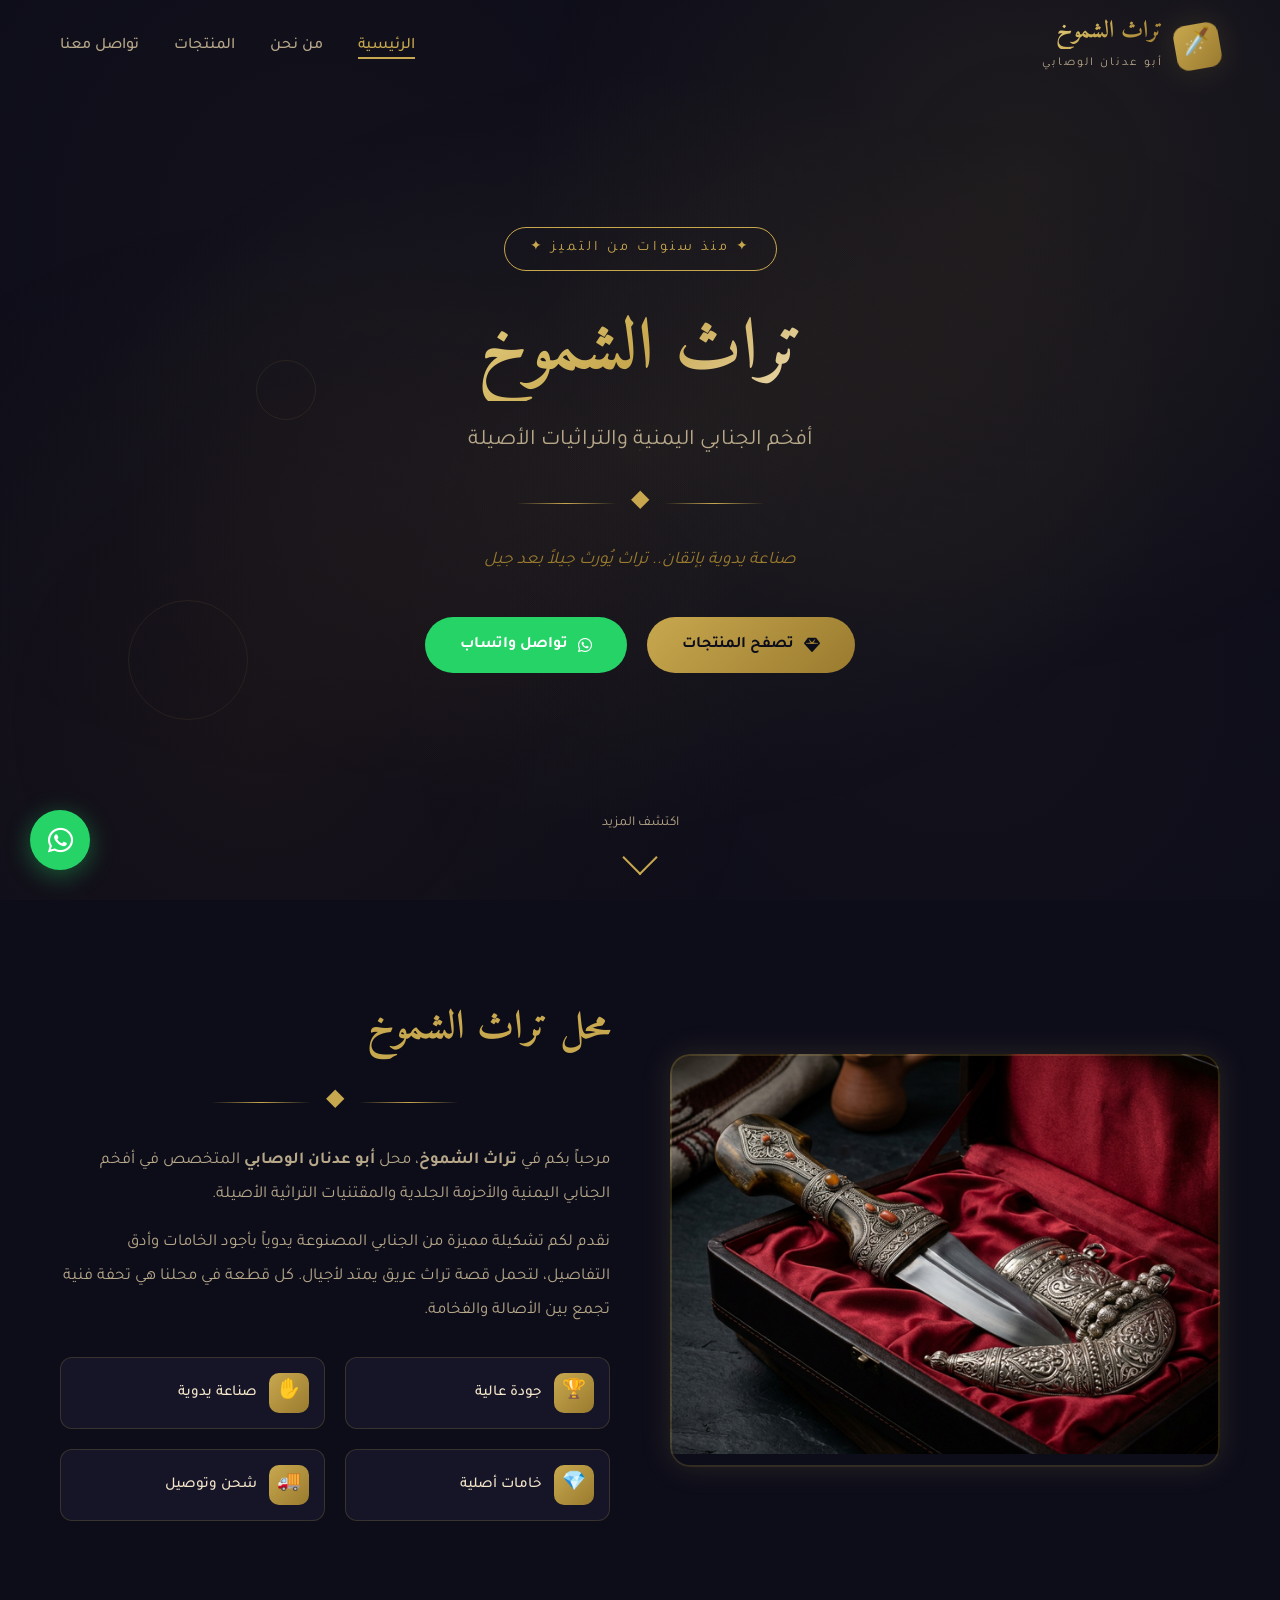
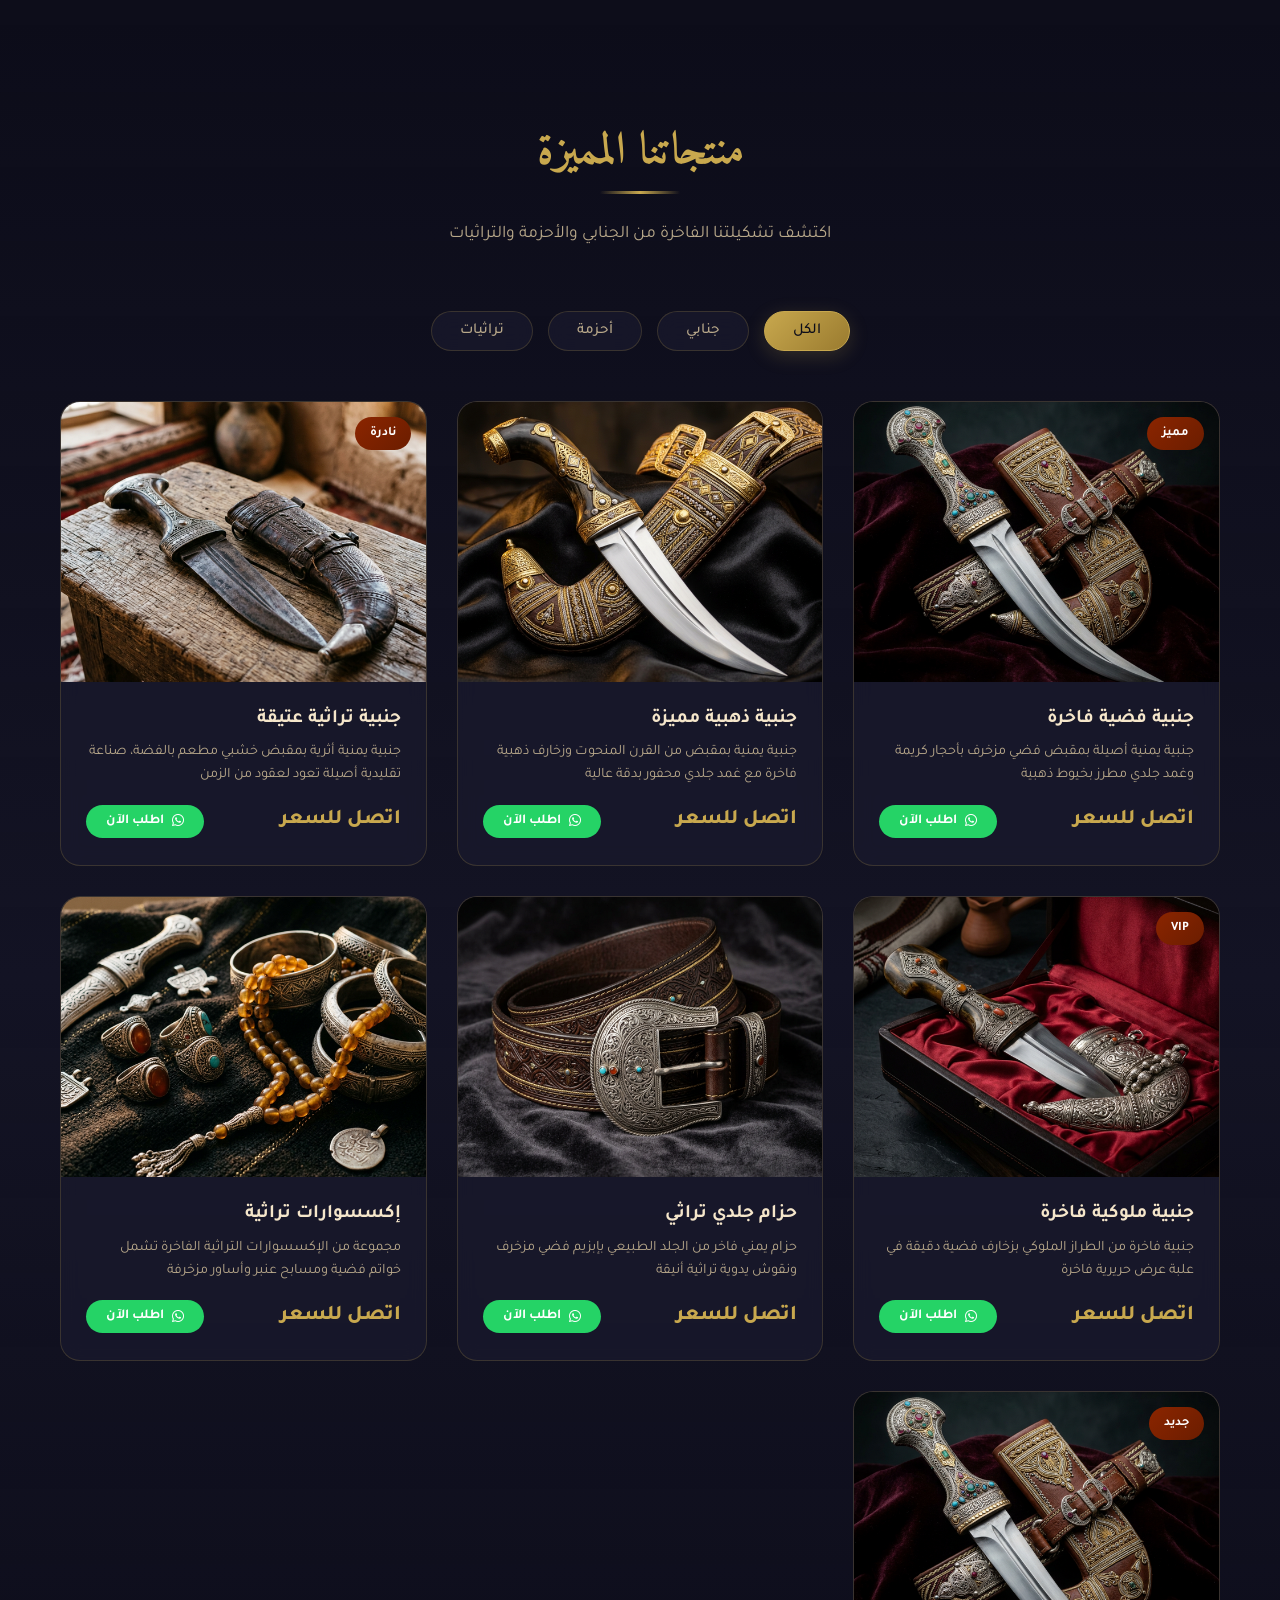
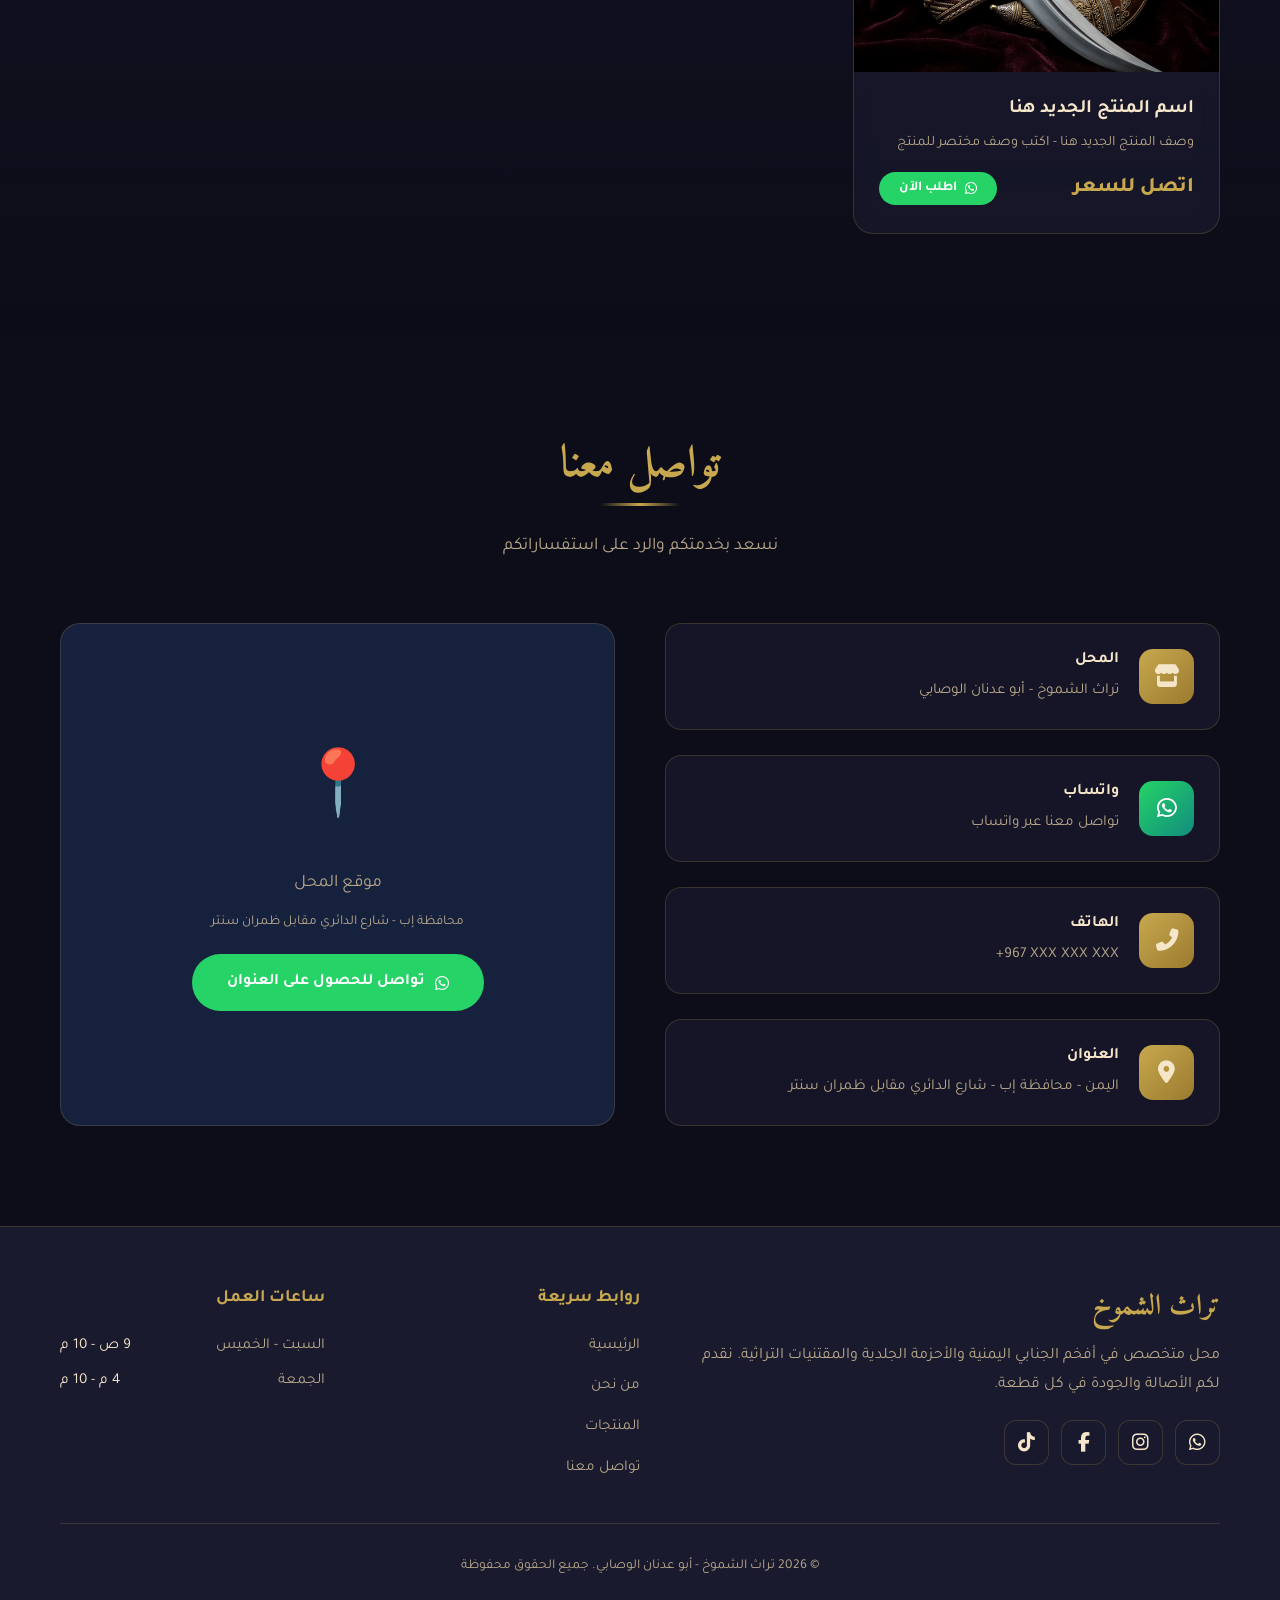
==== commit 301e1298: "حذف كلمة الاستاذ" ====
--- a/index.html
+++ b/index.html
@@ -3,6 +3,7 @@
 <head>
     <meta charset="UTF-8">
     <meta name="viewport" content="width=device-width, initial-scale=1.0">
+    <meta name="google-site-verification" content="OzEHwVq3uYBIgYVEHktj71QC_iGI4ub3Xu8RDXugQ7U" />
     <meta name="description" content="تراث الشموخ - محل أبو عدنان الوصابي للجنابي والأحزمة والتراثيات. أفخم الجنابي اليمنية والأحزمة الجلدية والمقتنيات التراثية.">
     <meta name="keywords" content="جنابي, جنبية يمنية, أحزمة, تراثيات, أبو عدنان, الوصابي, تراث الشموخ">
     <title>تراث الشموخ | محل أبو عدنان الوصابي للجنابي والتراثيات</title>
@@ -78,7 +79,7 @@
                     <h2>محل تراث الشموخ</h2>
                     <div class="ornament"><span>◆</span></div>
                     <p>
-                        مرحباً بكم في <strong>تراث الشموخ</strong>، محل الأستاذ <strong>أبو عدنان الوصابي</strong> المتخصص في أفخم الجنابي اليمنية والأحزمة الجلدية والمقتنيات التراثية الأصيلة.
+                        مرحباً بكم في <strong>تراث الشموخ</strong>، محل <strong>أبو عدنان الوصابي</strong> المتخصص في أفخم الجنابي اليمنية والأحزمة الجلدية والمقتنيات التراثية الأصيلة.
                     </p>
                     <p>
                         نقدم لكم تشكيلة مميزة من الجنابي المصنوعة يدوياً بأجود الخامات وأدق التفاصيل، لتحمل قصة تراث عريق يمتد لأجيال. كل قطعة في محلنا هي تحفة فنية تجمع بين الأصالة والفخامة.
